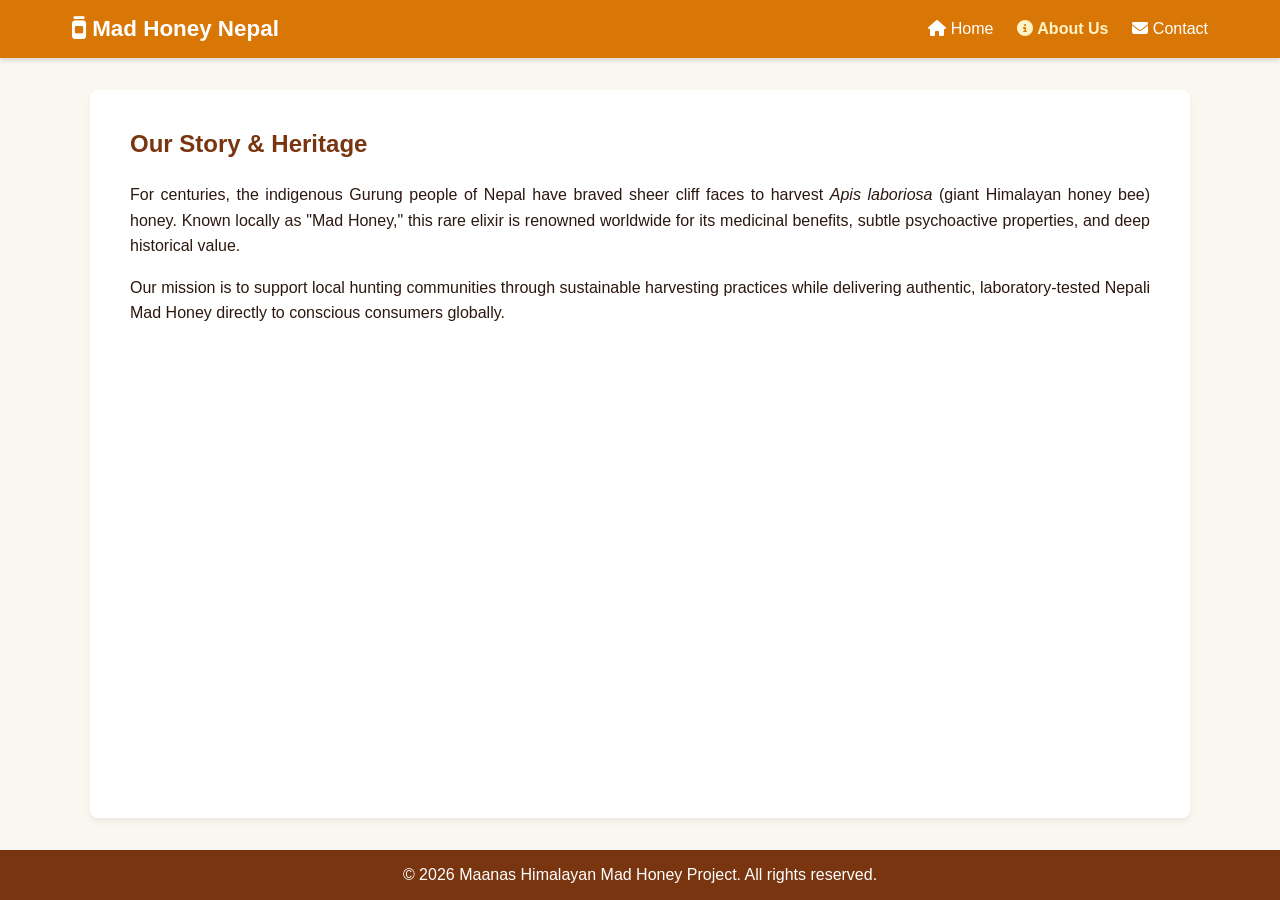
==== about.html @ 9ddbdeb7 "Initial commit of Himalayan Mad Honey Web App" ====
<!DOCTYPE html>
<html lang="en">
<head>
    <meta charset="UTF-8">
    <meta name="viewport" content="width=device-width, initial-scale=1.0">
    <title>Maanas Himalayan Mad Honey | About Us</title>
    <link rel="stylesheet" href="styles.css">
    <link rel="stylesheet" href="https://cdnjs.cloudflare.com/ajax/libs/font-awesome/6.4.0/css/all.min.css">
</head>
<body>
    <header>
        <nav class="navbar">
            <div class="logo"><i class="fa-solid fa-jar"></i> Mad Honey Nepal</div>
            <ul class="nav-links">
                <li><a href="index.html"><i class="fa-solid fa-house"></i> Home</a></li>
                <li><a href="about.html" class="active"><i class="fa-solid fa-circle-info"></i> About Us</a></li>
                <li><a href="contact.html"><i class="fa-solid fa-envelope"></i> Contact</a></li>
            </ul>
        </nav>
    </header>

    <main class="content-wrapper">
        <section class="about-section">
            <h2>Our Story & Heritage</h2>
            <p class="justified-text">For centuries, the indigenous Gurung people of Nepal have braved sheer cliff faces to harvest <i>Apis laboriosa</i> (giant Himalayan honey bee) honey. Known locally as "Mad Honey," this rare elixir is renowned worldwide for its medicinal benefits, subtle psychoactive properties, and deep historical value.</p>
            <p class="justified-text">Our mission is to support local hunting communities through sustainable harvesting practices while delivering authentic, laboratory-tested Nepali Mad Honey directly to conscious consumers globally.</p>
        </section>
    </main>

    <footer>
        <p>&copy; 2026 Maanas Himalayan Mad Honey Project. All rights reserved.</p>
    </footer>
    <script src="script.js"></script>
</body>
</html>
---- styles.css ----
* {
    margin: 0;
    padding: 0;
    box-sizing: border-box;
    font-family: 'Segoe UI', Tahoma, Geneva, Verdana, sans-serif;
}

body {
    background-color: #FAF6F0;
    color: #2C1810;
    display: flex;
    flex-direction: column;
    min-height: 100vh;
}

/* Header & Navigation */
header {
    background-color: #D97706;
    box-shadow: 0 2px 5px rgba(0,0,0,0.15);
}

.navbar {
    display: flex;
    justify-content: space-between;
    align-items: center;
    padding: 1rem 2rem;
    max-width: 1200px;
    margin: 0 auto;
}

.logo {
    color: #FFF;
    font-size: 1.4rem;
    font-weight: bold;
}

.nav-links {
    display: flex;
    list-style: none;
    gap: 1.5rem;
}

.nav-links a {
    color: #FFF;
    text-decoration: none;
    font-size: 1rem;
    transition: color 0.3s ease;
}

.nav-links a:hover, .nav-links a.active {
    color: #FEF3C7;
    font-weight: bold;
}

/* Main Content Container */
main {
    flex: 1;
    width: 100%;
    max-width: 1100px;
    margin: 2rem auto;
    padding: 0 1.5rem;
}

/* Home Hero Section */
.hero {
    text-align: center;
    padding: 2.5rem 1.5rem;
    background-color: #FEF3C7;
    border-radius: 8px;
    margin-bottom: 2rem;
}

.hero h1 {
    color: #78350F;
    margin-bottom: 0.5rem;
}

/* Home Cards Section */
.features {
    display: flex;
    gap: 1.5rem;
    justify-content: center;
    flex-wrap: wrap;
}

.card {
    background: #FFF;
    padding: 1.5rem;
    border-radius: 8px;
    flex: 1;
    min-width: 280px;
    text-align: center;
    box-shadow: 0 4px 6px rgba(0,0,0,0.05);
}

.card i {
    font-size: 2.5rem;
    color: #D97706;
    margin-bottom: 1rem;
}

.card h3 {
    margin-bottom: 0.5rem;
    color: #78350F;
}

.justified-text {
    text-align: justify;
    line-height: 1.6;
}

/* About & Contact Wrapper */
.content-wrapper {
    background: #FFF;
    padding: 2.5rem;
    border-radius: 8px;
    box-shadow: 0 4px 6px rgba(0,0,0,0.05);
}

.content-wrapper h2 {
    color: #78350F;
    margin-bottom: 1.5rem;
}

.about-section p {
    margin-bottom: 1rem;
}

/* Contact Section Layout */
.contact-container {
    display: grid;
    grid-template-columns: 1fr 1.2fr;
    gap: 2.5rem;
}

.contact-info {
    background-color: #FEF3C7;
    padding: 1.5rem;
    border-radius: 8px;
}

.contact-info h3 {
    color: #78350F;
    margin-bottom: 1rem;
}

.contact-info p {
    margin-bottom: 1.5rem;
    line-height: 1.5;
}

.info-item {
    display: flex;
    align-items: center;
    gap: 0.75rem;
    margin-bottom: 1rem;
    color: #2C1810;
}

.info-item i {
    color: #D97706;
    font-size: 1.2rem;
}

/* Form Styling */
.form-group {
    margin-bottom: 1.2rem;
}

.form-group label {
    display: block;
    margin-bottom: 0.4rem;
    font-weight: bold;
}

.form-group input, .form-group textarea {
    width: 100%;
    padding: 0.7rem;
    border: 1px solid #CBD5E1;
    border-radius: 4px;
    font-size: 1rem;
}

.btn {
    background-color: #D97706;
    color: white;
    padding: 0.75rem 1.5rem;
    border: none;
    border-radius: 4px;
    cursor: pointer;
    font-size: 1rem;
    width: 100%;
    transition: background-color 0.2s;
}

.btn:hover {
    background-color: #B45309;
}

#statusMessage {
    margin-top: 1rem;
    font-weight: bold;
    color: #15803D;
}

/* Footer */
footer {
    background-color: #78350F;
    color: #FFF;
    text-align: center;
    padding: 1rem;
    margin-top: auto;
}

/* Media Queries for Responsiveness */
@media (max-width: 768px) {
    .navbar {
        flex-direction: column;
        gap: 1rem;
    }

    .nav-links {
        gap: 1rem;
    }

    .contact-container {
        grid-template-columns: 1fr;
        gap: 1.5rem;
    }

    .content-wrapper {
        padding: 1.5rem;
    }
}
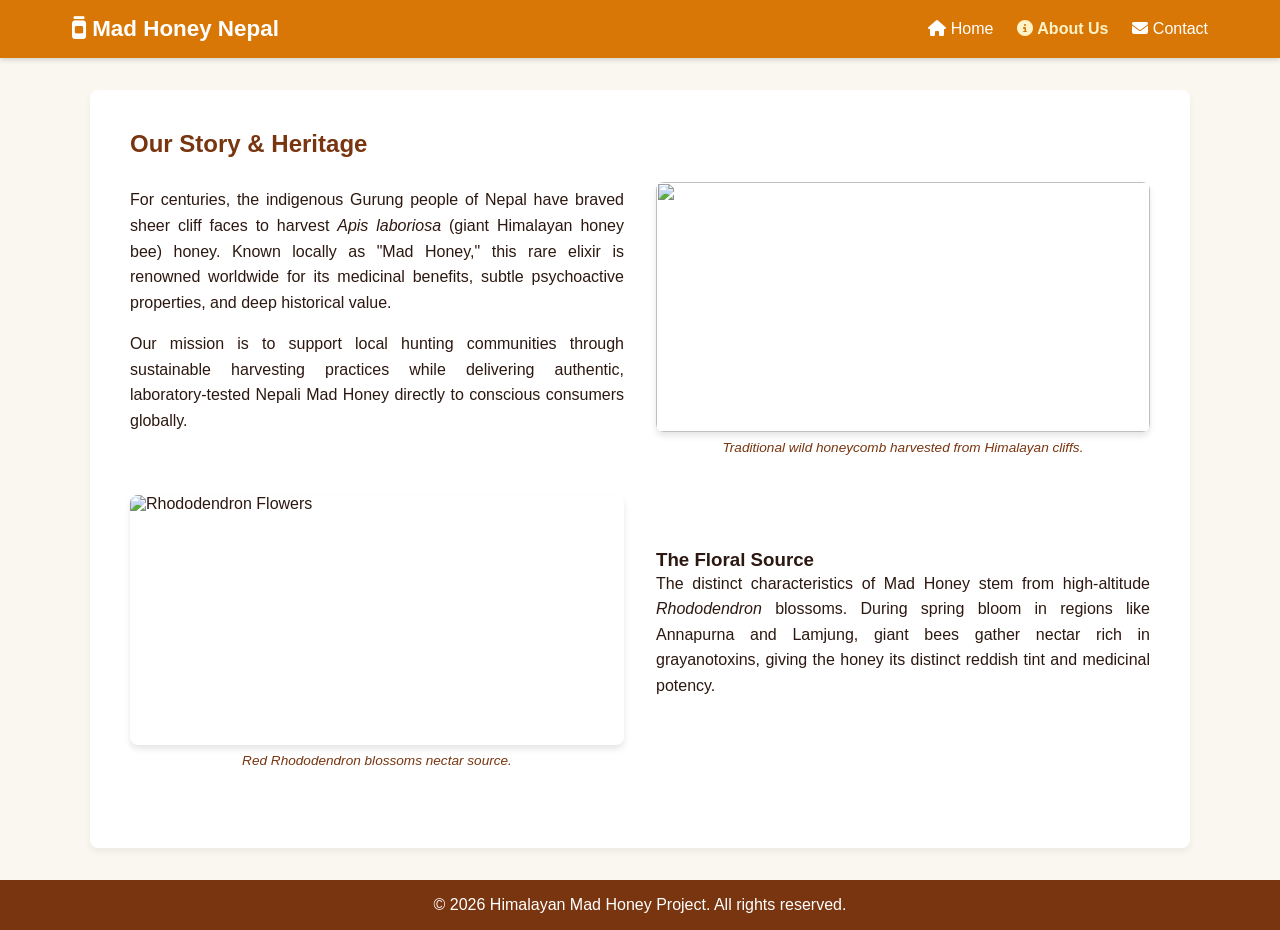
==== commit dab3db58: "minor changes" ====
--- a/about.html
+++ b/about.html
@@ -3,7 +3,7 @@
 <head>
     <meta charset="UTF-8">
     <meta name="viewport" content="width=device-width, initial-scale=1.0">
-    <title>Maanas Himalayan Mad Honey | About Us</title>
+    <title>Himalayan Mad Honey | About Us</title>
     <link rel="stylesheet" href="styles.css">
     <link rel="stylesheet" href="https://cdnjs.cloudflare.com/ajax/libs/font-awesome/6.4.0/css/all.min.css">
 </head>
@@ -22,13 +22,33 @@
     <main class="content-wrapper">
         <section class="about-section">
             <h2>Our Story & Heritage</h2>
-            <p class="justified-text">For centuries, the indigenous Gurung people of Nepal have braved sheer cliff faces to harvest <i>Apis laboriosa</i> (giant Himalayan honey bee) honey. Known locally as "Mad Honey," this rare elixir is renowned worldwide for its medicinal benefits, subtle psychoactive properties, and deep historical value.</p>
-            <p class="justified-text">Our mission is to support local hunting communities through sustainable harvesting practices while delivering authentic, laboratory-tested Nepali Mad Honey directly to conscious consumers globally.</p>
+            
+            <div class="about-grid">
+                <div class="about-text">
+                    <p class="justified-text">For centuries, the indigenous Gurung people of Nepal have braved sheer cliff faces to harvest <i>Apis laboriosa</i> (giant Himalayan honey bee) honey. Known locally as "Mad Honey," this rare elixir is renowned worldwide for its medicinal benefits, subtle psychoactive properties, and deep historical value.</p>
+                    <p class="justified-text">Our mission is to support local hunting communities through sustainable harvesting practices while delivering authentic, laboratory-tested Nepali Mad Honey directly to conscious consumers globally.</p>
+                </div>
+                <div class="about-image">
+                    <img src="https://images.unsplash.com/photo-1642067958024-1a2d9f836920?q=80&w=1194&auto=format&fit=crop&ixlib=rb-4.1.0&ixid=M3wxMjA3fDB8MHxwaG90by1wYWdlfHx8fGVufDB8fHx8fA%3D%3D" class="responsive-img">
+                    <span class="image-caption">Traditional wild honeycomb harvested from Himalayan cliffs.</span>
+                </div>
+            </div>
+
+            <div class="about-grid reverse">
+                <div class="about-image">
+                    <img src="https://images.unsplash.com/photo-1518531933037-91b2f5f229cc?auto=format&fit=crop&w=600&q=80" alt="Rhododendron Flowers" class="responsive-img">
+                    <span class="image-caption">Red Rhododendron blossoms nectar source.</span>
+                </div>
+                <div class="about-text">
+                    <h3>The Floral Source</h3>
+                    <p class="justified-text">The distinct characteristics of Mad Honey stem from high-altitude <i>Rhododendron</i> blossoms. During spring bloom in regions like Annapurna and Lamjung, giant bees gather nectar rich in grayanotoxins, giving the honey its distinct reddish tint and medicinal potency.</p>
+                </div>
+            </div>
         </section>
     </main>
 
     <footer>
-        <p>&copy; 2026 Maanas Himalayan Mad Honey Project. All rights reserved.</p>
+        <p>&copy; 2026 Himalayan Mad Honey Project. All rights reserved.</p>
     </footer>
     <script src="script.js"></script>
 </body>
--- a/styles.css
+++ b/styles.css
@@ -231,4 +231,59 @@
     .content-wrapper {
         padding: 1.5rem;
     }
+}
+
+.about-grid {
+    display: grid;
+    grid-template-columns: 1fr 1fr;
+    gap: 2rem;
+    align-items: center;
+    margin-bottom: 2.5rem;
+}
+
+.about-grid.reverse {
+    grid-template-areas: "img text";
+}
+
+.about-grid.reverse .about-image {
+    grid-area: img;
+}
+
+.about-grid.reverse .about-text {
+    grid-area: text;
+}
+
+.about-image {
+    display: flex;
+    flex-direction: column;
+    align-items: center;
+}
+
+.responsive-img {
+    width: 100%;
+    height: 250px;
+    object-fit: cover;
+    border-radius: 8px;
+    box-shadow: 0 4px 6px rgba(0,0,0,0.1);
+}
+
+.image-caption {
+    font-size: 0.85rem;
+    color: #78350F;
+    margin-top: 0.5rem;
+    font-style: italic;
+    text-align: center;
+}
+
+@media (max-width: 768px) {
+    .about-grid, .about-grid.reverse {
+        grid-template-columns: 1fr;
+        grid-template-areas: none;
+        gap: 1.5rem;
+    }
+
+    .about-grid.reverse .about-image,
+    .about-grid.reverse .about-text {
+        grid-area: auto;
+    }
 }
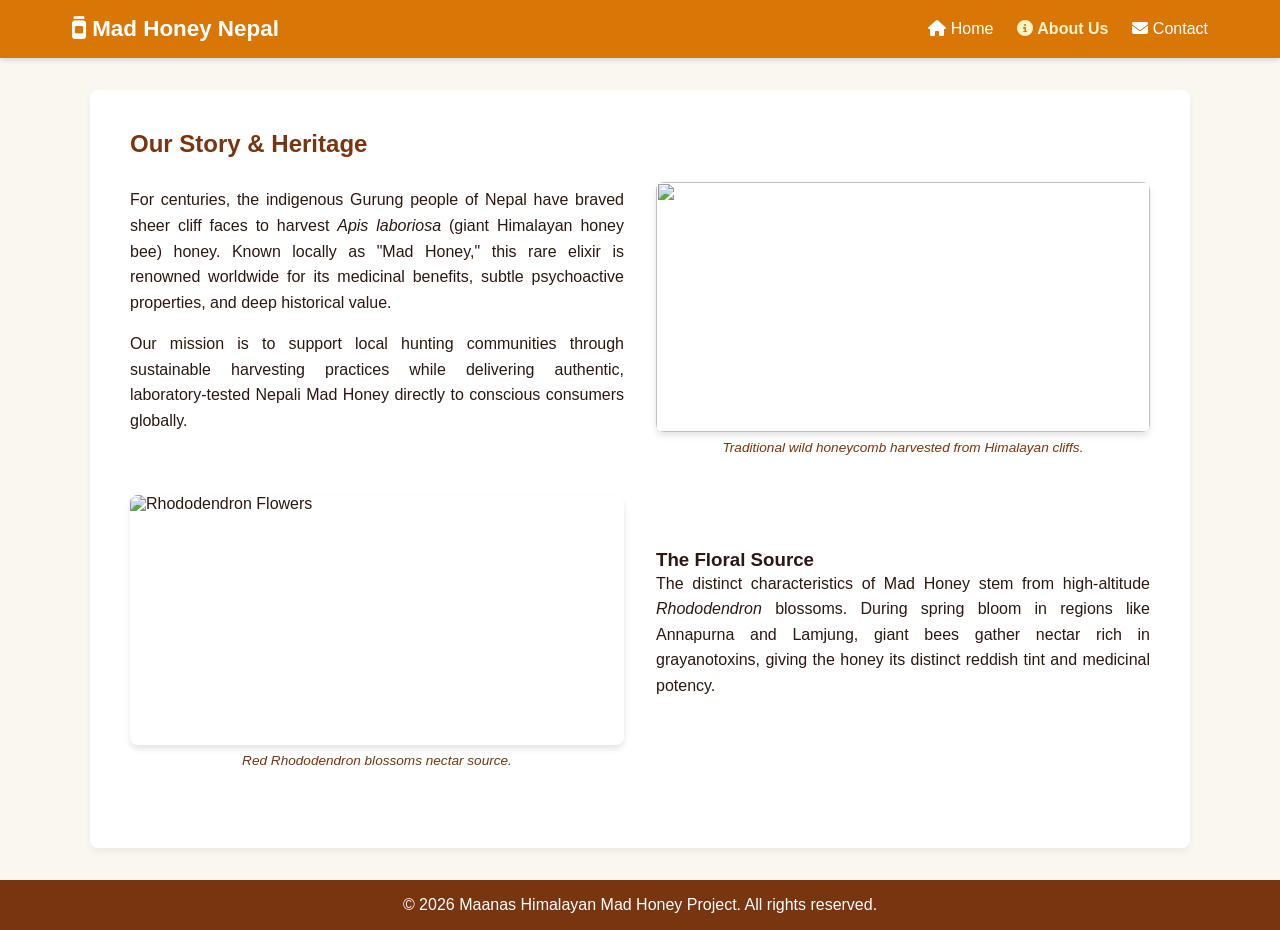
==== commit 34097f31: "minor changes" ====
--- a/about.html
+++ b/about.html
@@ -48,7 +48,7 @@
     </main>
 
     <footer>
-        <p>&copy; 2026 Himalayan Mad Honey Project. All rights reserved.</p>
+        <p>&copy; 2026 Maanas Himalayan Mad Honey Project. All rights reserved.</p>
     </footer>
     <script src="script.js"></script>
 </body>
